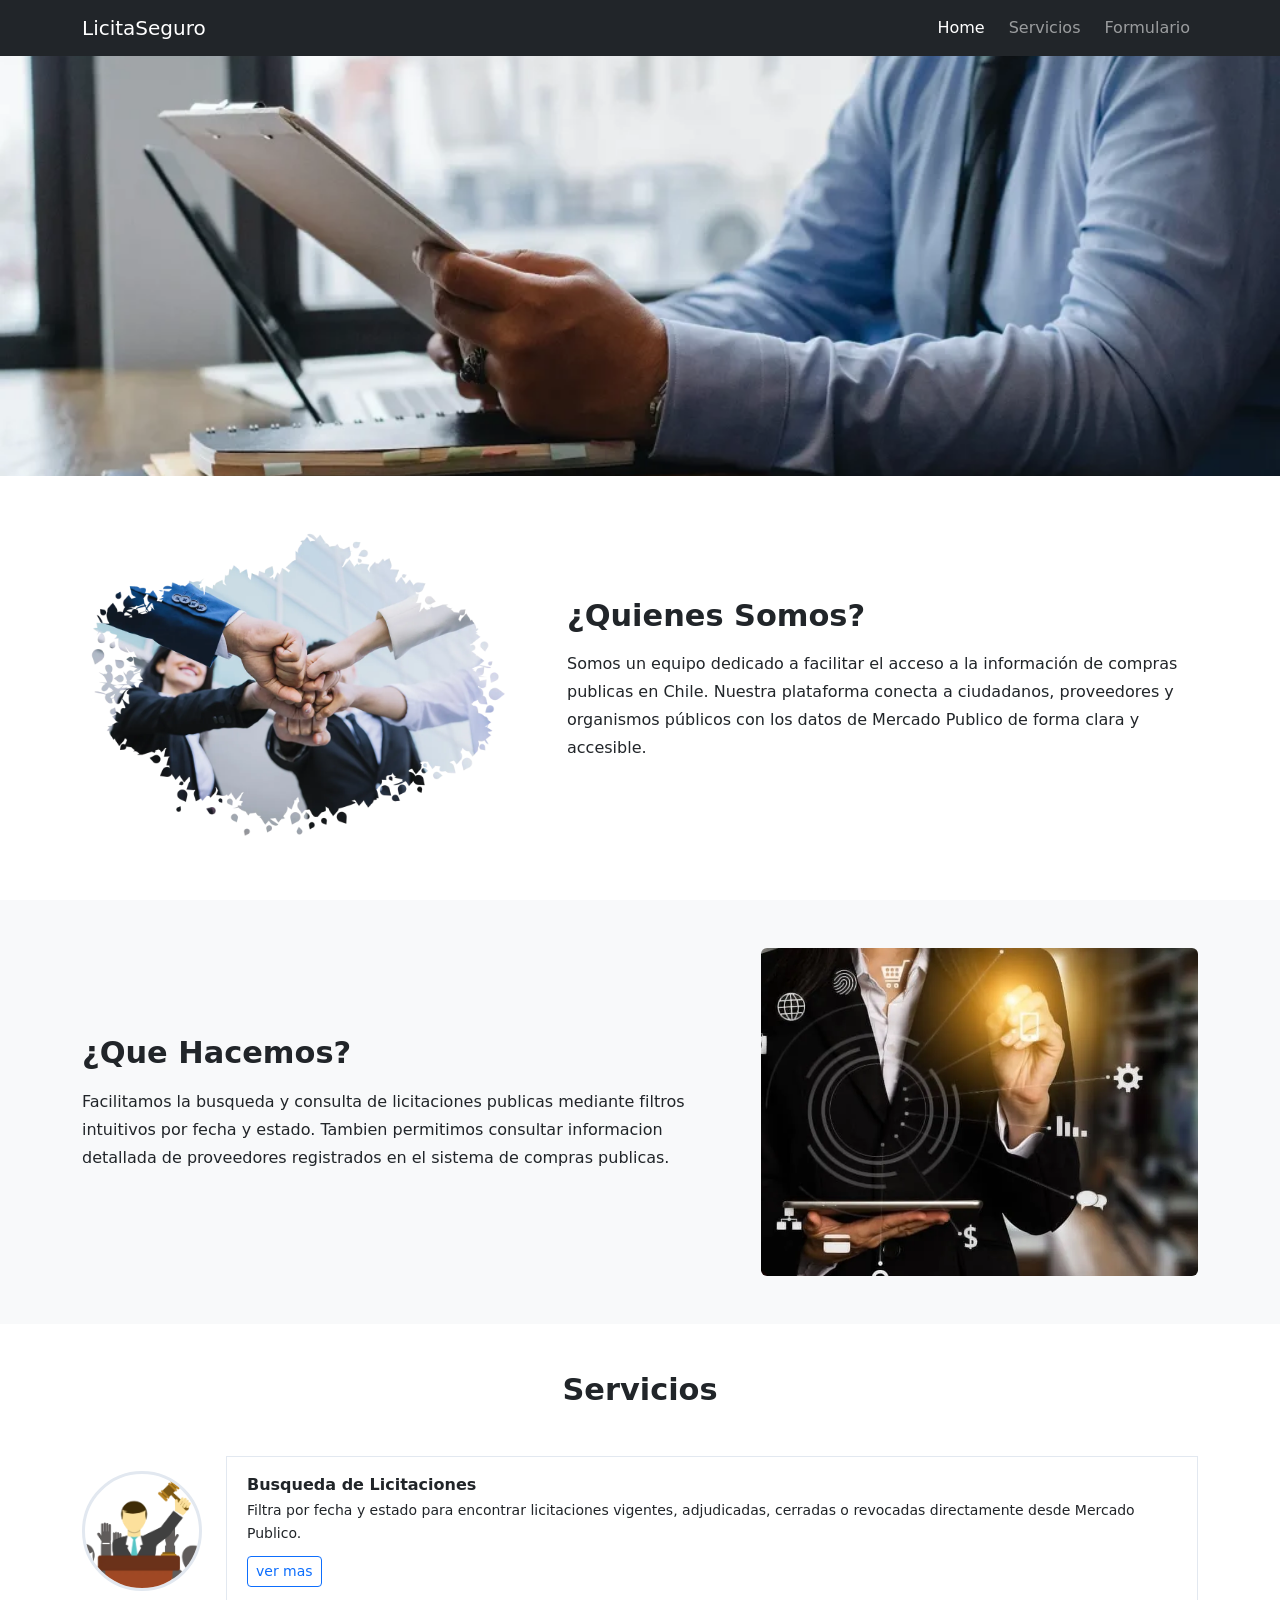
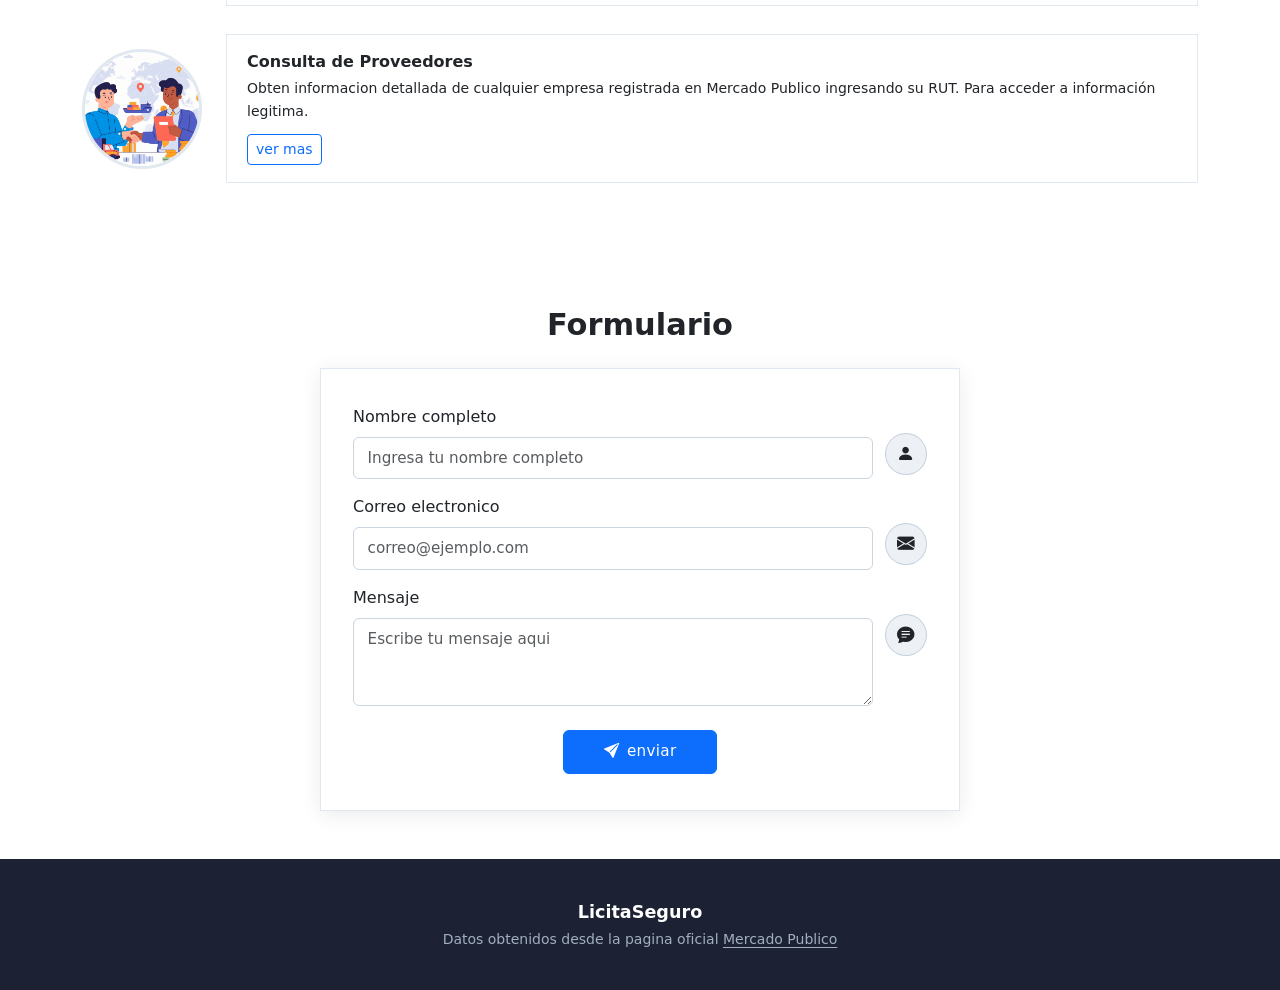
==== HTML/index.html @ 9cf87d3c "Estilos e index de la pagina" ====
<!DOCTYPE html>
<html lang="es">
<head>
  <meta charset="UTF-8">
  <meta name="viewport" content="width=device-width, initial-scale=1.0">
  <title>LicitaSeguro</title>
  <link href="https://cdn.jsdelivr.net/npm/bootstrap@5.3.3/dist/css/bootstrap.min.css" rel="stylesheet">
  <link href="https://cdn.jsdelivr.net/npm/bootstrap-icons@1.11.3/font/bootstrap-icons.min.css" rel="stylesheet">
  <link href="../CSS/style.css" rel="stylesheet">
</head>

<body data-pagina="home">
  <header>
    <nav class="navbar navbar-expand-lg navbar-dark bg-dark shadow-sm" aria-label="Navegacion principal">
      <div class="container">

        <a class="navbar-brand" href="index.html">
          Licita<span>Seguro</span>
        </a>

        <button class="navbar-toggler" type="button"
                data-bs-toggle="collapse" data-bs-target="#navMenu"
                aria-controls="navMenu" aria-expanded="false"
                aria-label="Abrir o cerrar menu de navegacion">
          <span class="navbar-toggler-icon"></span>
        </button>

        <div class="collapse navbar-collapse" id="navMenu">
          <ul class="navbar-nav ms-auto gap-2" role="list">
            <li class="nav-item" role="listitem">
              <a class="nav-link active" aria-current="page" href="#hero">Home</a>
            </li>
            <li class="nav-item" role="listitem">
              <a class="nav-link" href="#servicios">Servicios</a>
            </li>
            <li class="nav-item" role="listitem">
              <a class="nav-link" href="#formulario">Formulario</a>
            </li>
          </ul>
        </div>

      </div>
    </nav>
  </header>

  <main>
    <section id="hero" class="hero-banner" aria-label="img principal LicitaSeguro">
      <img
        src="../IMG/Home.webp"
        alt="Img inicial"
        class="hero-img">
    </section>

    <section class="seccion-quienes py-5" aria-labelledby="quienes-titulo">
      <div class="container">
        <div class="row align-items-center g-4 g-lg-5">

          <div class="col-12 col-md-5">
            <img
              src="../IMG/somos.webp"
              alt="Equipo"
              class="img-seccion rounded">
          </div>

          <div class="col-12 col-md-7">
            <h2 id="quienes-titulo" class="seccion-titulo">¿Quienes Somos?</h2>
            <p class="seccion-texto">Somos un equipo dedicado a facilitar el acceso a la información de compras publicas en Chile. 
              Nuestra plataforma conecta a ciudadanos, proveedores y organismos públicos con los datos de Mercado Publico de forma clara y accesible.</p>
          </div>

        </div>
      </div>
    </section>

    <section class="seccion-que-hacemos py-5 bg-light" aria-labelledby="que-hacemos-titulo">
      <div class="container">
        <div class="row align-items-center g-4 g-lg-5">

          <div class="col-12 col-md-7">
            <h2 id="que-hacemos-titulo" class="seccion-titulo">¿Que Hacemos?</h2>
            <p class="seccion-texto">Facilitamos la busqueda y consulta de licitaciones publicas mediante filtros intuitivos por fecha y estado. 
              Tambien permitimos consultar informacion detallada de proveedores registrados en el sistema de compras publicas.</p>
            </a>
          </div>

          <div class="col-12 col-md-5">
            <img
              src="../IMG/hacer.webp"
              alt="que hacemos referencial"
              class="img-seccion rounded">
          </div>

        </div>
      </div>
    </section>


    <section id="servicios" class="seccion-servicios py-5" aria-labelledby="servicios-titulo">
      <div class="container">

        <h2 id="servicios-titulo" class="seccion-titulo text-center mb-5">Servicios</h2>

        <!-- Servicio 1 -->
        <div class="servicio-fila" role="article" aria-label="Servicio: Búsqueda de Licitaciones">
          <div class="servicio-img-wrap">
            <img
              src="../IMG/licitaciones.webp"
              alt="licitaciones"
              class="servicio-img-circular">
          </div>

          <div class="servicio-card-texto">
            <h3 class="servicio-nombre">Busqueda de Licitaciones</h3>
            <p class="servicio-desc">Filtra por fecha y estado para encontrar licitaciones vigentes, adjudicadas, cerradas 
              o revocadas directamente desde Mercado Publico.</p>
            <a href="licitaciones.html" class="btn btn-outline-primary btn-sm">ver mas</a>
          </div>
        </div>

        <!-- Servicio 2 -->
        <div class="servicio-fila" role="article" aria-label="Servicio: Consulta de Proveedores">
          <div class="servicio-img-wrap">
            <img
              src="../IMG/proveedores.webp"
              alt="proveedores"
              class="servicio-img-circular" >
          </div>
          <div class="servicio-card-texto">
            <h3 class="servicio-nombre">Consulta de Proveedores</h3>
            <p class="servicio-desc">Obten informacion detallada de cualquier empresa registrada en Mercado Publico ingresando su RUT.
              Para acceder a información legitima.
            </p>
            <a href="proveedor.html" class="btn btn-outline-primary btn-sm">ver mas</a>
          </div>
        </div>

      </div>
    </section>

  <!-- Formulario de Contacto -->
    <section id="formulario" class="seccion-formulario py-5" aria-labelledby="formulario-titulo">
      <div class="container">

        <h2 id="formulario-titulo" class="seccion-titulo text-center mb-4">Formulario</h2>

        <div class="formulario-card mx-auto">
          <form id="form-contacto" novalidate aria-label="Formulario de contacto">

            <!-- Nombre -->
            <div class="campo-con-icon mb-3">
              <div class="campo-input-wrap">
                <label for="contacto-nombre" class="form-label fw-medium">
                  Nombre completo <span class="campo-requerido" aria-hidden="true"></span>
                </label>

                <input
                  type="text"
                  id="contacto-nombre"
                  name="nombre"
                  class="form-control campo-input"
                  placeholder="Ingresa tu nombre completo"
                  required
                  aria-required="true"
                  aria-describedby="contacto-nombre-error"
                  tabindex="1">

                <div id="contacto-nombre-error" class="invalid-feedback" role="alert" aria-live="polite"></div>
              </div>
              <div class="campo-icon-wrap" aria-hidden="true">
                <i class="bi bi-person-fill campo-icon"></i>
              </div>
            </div>

            <!-- gmail -->
            <div class="campo-con-icon mb-3">
              <div class="campo-input-wrap">
                <label for="contacto-email" class="form-label fw-medium">
                  Correo electronico <span class="campo-requerido" aria-hidden="true"></span>
                </label>

                <input
                  type="email"
                  id="contacto-email"
                  name="email"
                  class="form-control campo-input"
                  placeholder="correo@ejemplo.com"
                  required
                  aria-required="true"
                  aria-describedby="contacto-email-error"
                  tabindex="2">

                <div id="contacto-email-error" class="invalid-feedback" role="alert" aria-live="polite"></div>
              </div>
              <div class="campo-icon-wrap" aria-hidden="true">
                <i class="bi bi-envelope-fill campo-icon"></i>
              </div>
            </div>

            <!-- Mensaje -->
            <div class="campo-con-icon mb-4">
              <div class="campo-input-wrap">
                <label for="contacto-mensaje" class="form-label fw-medium">
                  Mensaje <span class="campo-requerido" aria-hidden="true"></span>
                </label>

                <textarea
                  id="contacto-mensaje"
                  name="mensaje"
                  class="form-control campo-input"
                  rows="3"
                  placeholder="Escribe tu mensaje aqui"
                  required
                  aria-required="true"
                  aria-describedby="contacto-mensaje-error"
                  tabindex="3"></textarea>

                <div id="contacto-mensaje-error" class="invalid-feedback" role="alert" aria-live="polite"></div>
              </div>
              <div class="campo-icon-wrap" aria-hidden="true">
                <i class="bi bi-chat-text-fill campo-icon"></i>
              </div>
            </div>

            <!-- Btn enviar -->
            <div class="text-center">
              <button type="submit" class="btn btn-primary btn-enviar" tabindex="4"
                      aria-label="Enviar formulario de contacto">
                <i class="bi bi-send-fill me-2" aria-hidden="true"></i>enviar
              </button>
            </div>

          </form>
        </div>

      </div>
    </section>

  </main>


  <footer class="site-footer" role="contentinfo">
    <div class="container text-center">
      <p class="footer-brand">LicitaSeguro</p>
      <p class="footer-sub mb-0">
        Datos obtenidos desde la pagina oficial
        <a href="https://api.mercadopublico.cl" target="_blank" rel="noopener noreferrer">
          Mercado Publico
        </a>
      </p>
    </div>
  </footer>

  <script src="https://cdn.jsdelivr.net/npm/bootstrap@5.3.3/dist/js/bootstrap.bundle.min.js"></script>
  <script src="../JS/config.js"></script>
  <script src="../JS/utils.js"></script>
  <script src="../JS/main.js"></script>

</body>
</html>
---- CSS/style.css ----
.hero-banner {
  position: relative;
  width: 100%;
  background: #1c2233;
  overflow: hidden;
}
.hero-img {
  width: 100%;
  height: 420px;
  object-fit: cover;
  display: block;
}

.hero-fallback {
  width: 100%;
  min-height: 420px;
  background: linear-gradient(135deg, var(--ls-primary) 0%, #0d2b4e 100%);
  display: flex;
  align-items: center;
  justify-content: center;
  color: white;
  text-align: center;
  padding: 3rem 1.5rem;
}
.hero-fallback-inner i {
  font-size: 4rem;
  opacity: 0.4;
  display: block;
  margin-bottom: 1rem;
}
.hero-fallback-inner h1 {
  font-size: clamp(1.6rem, 3.5vw, 2.5rem);
  font-weight: 800;
  line-height: 1.2;
}
.hero-fallback-inner p {
  font-size: 1.1rem;
  opacity: 0.85;
}

.seccion-titulo {
  font-size: clamp(1.4rem, 2.5vw, 1.9rem);
  font-weight: 700;
  color: var(--ls-primary);
  margin-bottom: 1rem;
}
.seccion-texto {
  font-size: 1rem;
  line-height: 1.75;
  color: var(--ls-text);
}

.img-seccion {
  width: 100%;
  aspect-ratio: 4 / 3;
  object-fit: cover;
  display: block;
  border-radius: var(--ls-radius);
}
.img-placeholder-error {
  background: #e2e8f0;
  min-height: 220px;
  display: block;
}

.seccion-quienes {
  background: white;
}

.seccion-que-hacemos {
  background: var(--ls-bg);
}

.seccion-servicios {
  background: white;
}
.servicio-fila {
  display: flex;
  align-items: center;
  gap: 1.5rem;
  margin-bottom: 1.75rem;
}
.servicio-img-wrap {
  flex-shrink: 0;
}
.servicio-img-circular {
  width: 120px;
  height: 120px;
  border-radius: 50%;
  object-fit: cover;
  display: block;
  border: 3px solid #e2e8f0;
}
.img-circular-error {
  background: #e2e8f0;
  width: 120px !important;
  height: 120px !important;
}
.servicio-card-texto {
  flex: 1;
  background: var(--ls-bg);
  border: 1px solid #e2e8f0;
  border-radius: var(--ls-radius);
  padding: 1.1rem 1.25rem;
}
.servicio-nombre {
  font-size: 1rem;
  font-weight: 600;
  color: var(--ls-text);
  margin-bottom: 0.35rem;
}
.servicio-desc {
  font-size: 0.875rem;
  color: var(--ls-muted);
  margin-bottom: 0.75rem;
  line-height: 1.6;
}

.seccion-formulario {
  background: var(--ls-bg);
}
.formulario-card {
  background: white;
  border-radius: var(--ls-radius);
  padding: 2.25rem 2rem;
  box-shadow: 0 4px 20px rgba(0,0,0,0.08);
  border: 1px solid #e2e8f0;
  max-width: 640px;
}

.campo-con-icon {
  display: flex;
  align-items: flex-start;
  gap: 12px;
}
.campo-input-wrap {
  flex: 1;
}
.campo-input {
  border-radius: 6px;
  border: 1.5px solid #cbd5e0;
  padding: 0.55rem 0.85rem;
  font-size: 0.95rem;
  transition: border-color 0.2s;
}
.campo-input:focus {
  border-color: var(--ls-primary);
  box-shadow: 0 0 0 3px rgba(26,74,122,0.12);
}

.campo-icon-wrap {
  width: 42px;
  height: 42px;
  border-radius: 50%;
  background: rgba(26, 74, 122, 0.08);
  border: 1.5px solid rgba(26, 74, 122, 0.2);
  display: flex;
  align-items: center;
  justify-content: center;
  flex-shrink: 0;
  margin-top: 28px;
}
.campo-icon {
  font-size: 1.1rem;
  color: var(--ls-primary);
}
.btn-enviar {
  padding: 0.6rem 2.5rem;
  font-size: 0.95rem;
  font-weight: 500;
  letter-spacing: 0.02em;
  border-radius: 6px;
}

.site-footer {
  background-color: #1c2233;
  color: #a0aec0;
  font-size: 0.875rem;
  padding: 2.5rem 0;
}
.footer-brand {
  font-size: 1.1rem;
  font-weight: 700;
  color: white;
  margin-bottom: 0.25rem;
}
.footer-sub { color: #a0aec0; }
.site-footer a {
  color: #a0aec0;
  text-decoration: underline;
  text-underline-offset: 3px;
}
.site-footer a:hover { color: white; }

@media (max-width: 768px) {
  .hero-img { height: 220px; }
  .hero-fallback { min-height: 220px; }
  .servicio-fila { flex-direction: column; align-items: flex-start; }
  .servicio-img-circular { width: 80px; height: 80px; }
}
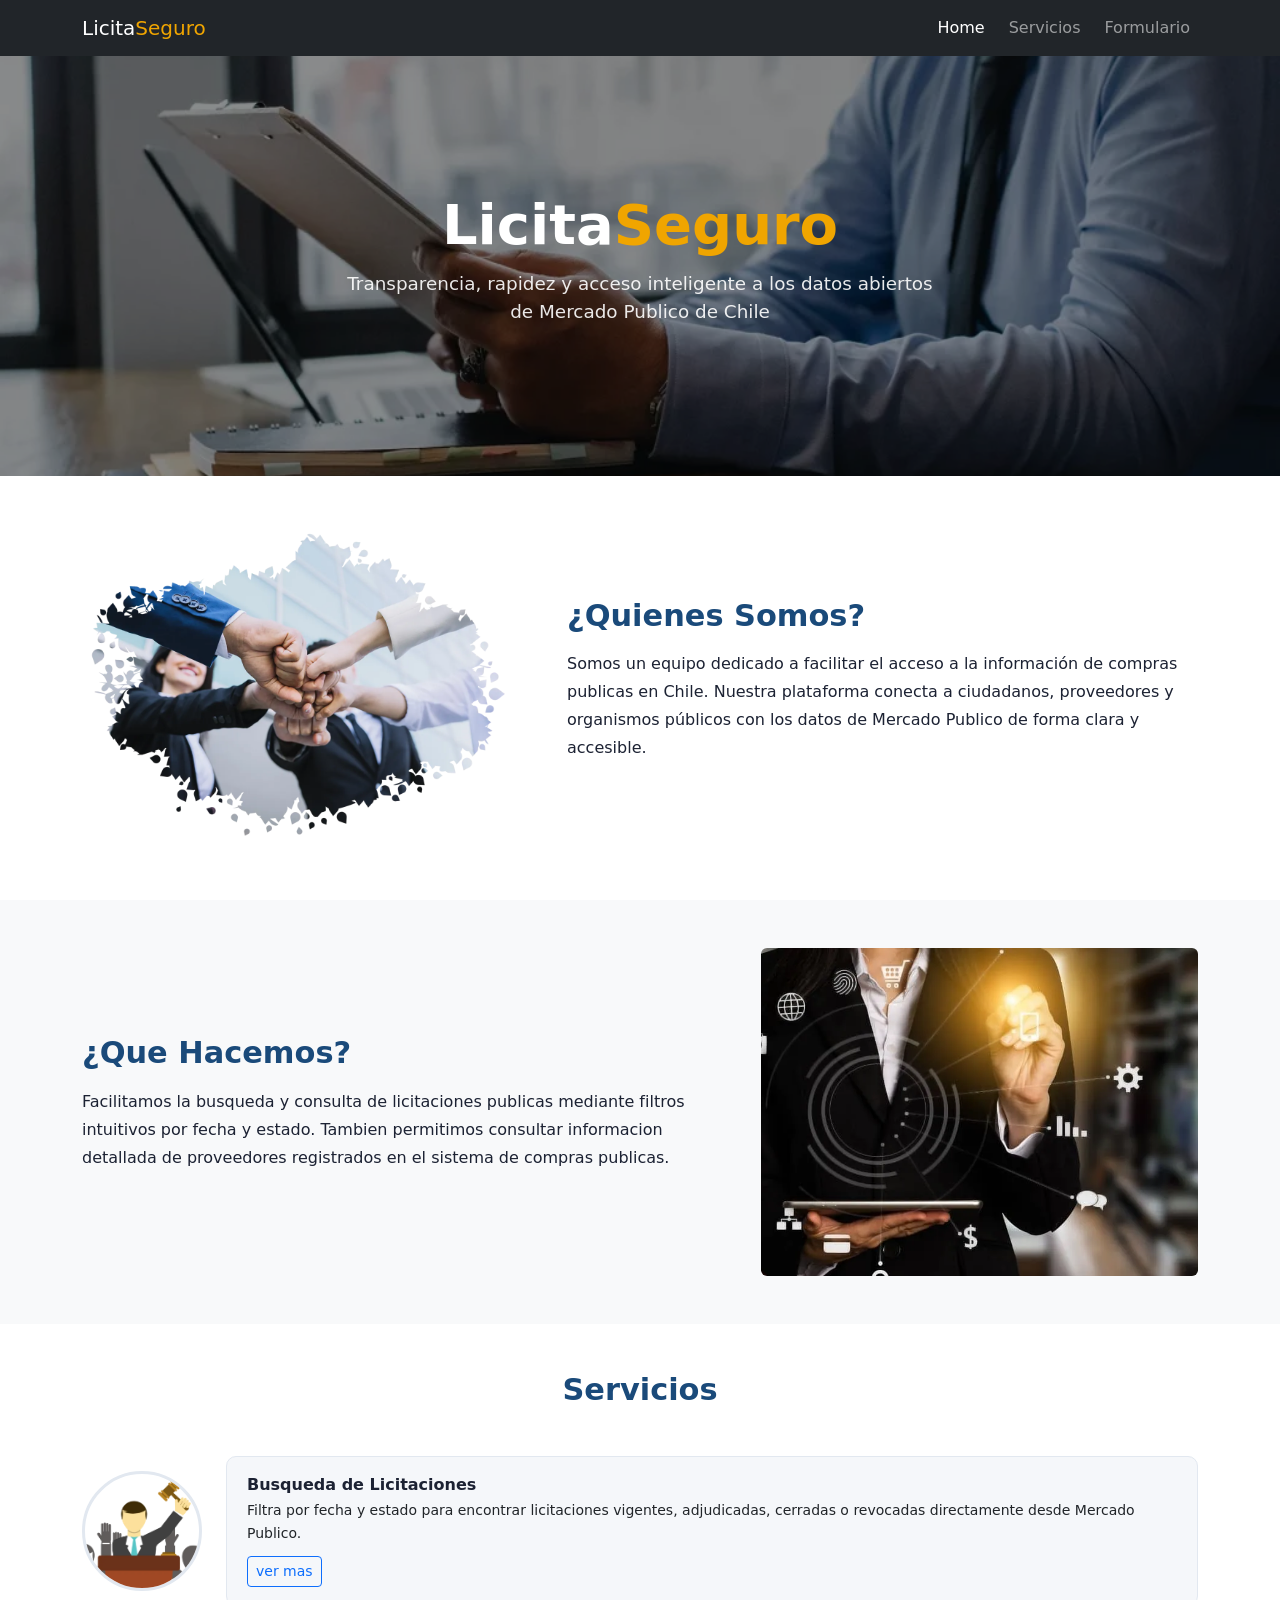
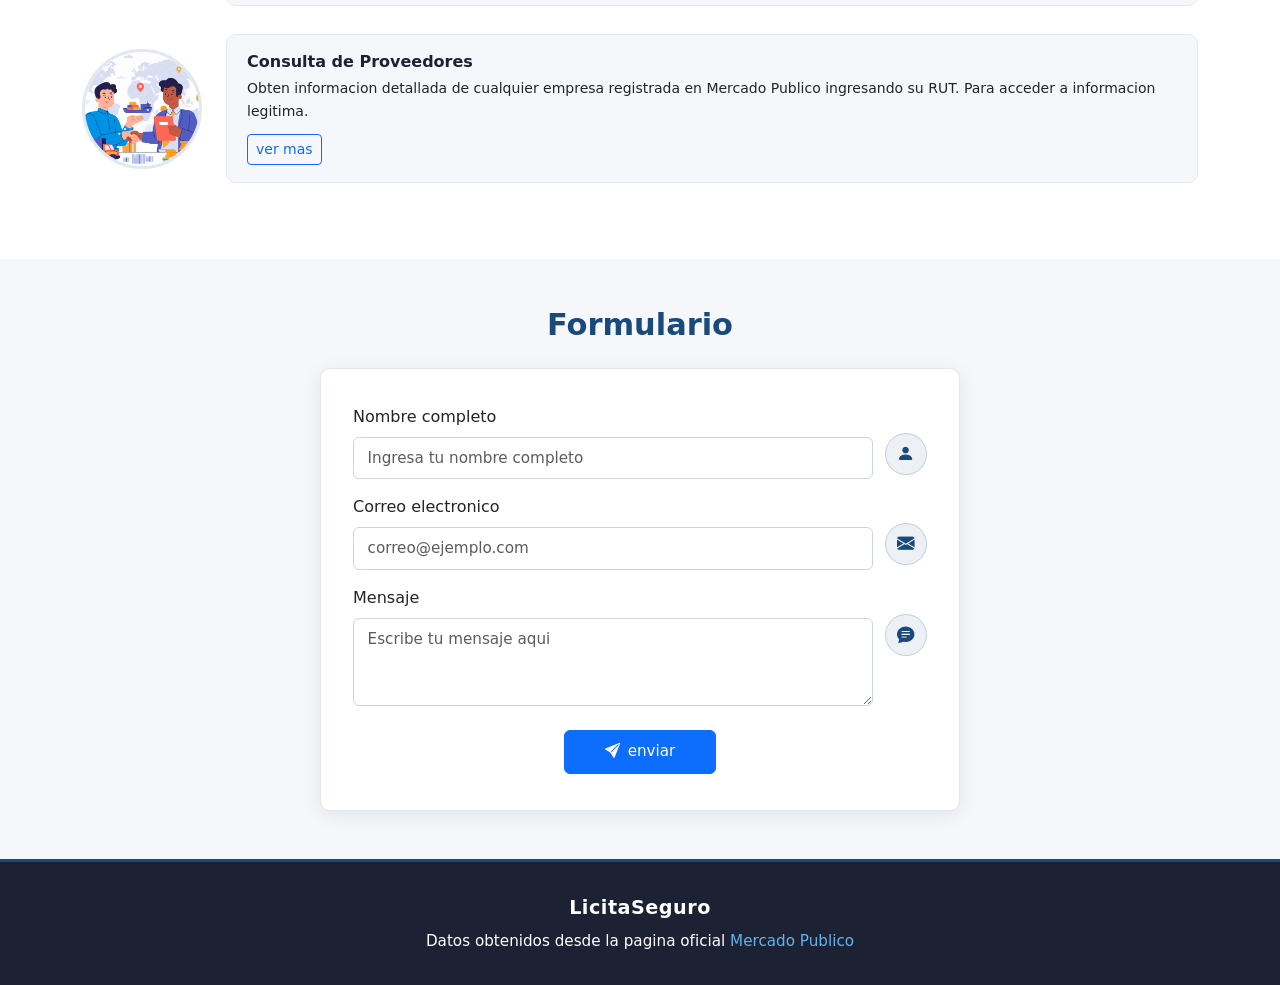
==== commit e54b3e83: "agg de licitaciones funcional al fin" ====
--- a/HTML/index.html
+++ b/HTML/index.html
@@ -7,6 +7,7 @@
   <link href="https://cdn.jsdelivr.net/npm/bootstrap@5.3.3/dist/css/bootstrap.min.css" rel="stylesheet">
   <link href="https://cdn.jsdelivr.net/npm/bootstrap-icons@1.11.3/font/bootstrap-icons.min.css" rel="stylesheet">
   <link href="../CSS/style.css" rel="stylesheet">
+  <link href="../CSS/footer.css" rel="stylesheet">
 </head>
 
 <body data-pagina="home">
@@ -45,10 +46,11 @@
 
   <main>
     <section id="hero" class="hero-banner" aria-label="img principal LicitaSeguro">
-      <img
-        src="../IMG/Home.webp"
-        alt="Img inicial"
-        class="hero-img">
+      <img src="../IMG/Home.webp" alt="foto principal" class="hero-img" onerror="this.style.display='none';">
+      <div class="hero-content-overlay text-center">
+        <h1>Licita<span>Seguro</span></h1>
+        <p>Transparencia, rapidez y acceso inteligente a los datos abiertos de Mercado Publico de Chile</p>
+      </div>
     </section>
 
     <section class="seccion-quienes py-5" aria-labelledby="quienes-titulo">
@@ -80,7 +82,6 @@
             <h2 id="que-hacemos-titulo" class="seccion-titulo">¿Que Hacemos?</h2>
             <p class="seccion-texto">Facilitamos la busqueda y consulta de licitaciones publicas mediante filtros intuitivos por fecha y estado. 
               Tambien permitimos consultar informacion detallada de proveedores registrados en el sistema de compras publicas.</p>
-            </a>
           </div>
 
           <div class="col-12 col-md-5">
@@ -101,7 +102,7 @@
         <h2 id="servicios-titulo" class="seccion-titulo text-center mb-5">Servicios</h2>
 
         <!-- Servicio 1 -->
-        <div class="servicio-fila" role="article" aria-label="Servicio: Búsqueda de Licitaciones">
+        <div class="servicio-fila" role="article" aria-label="Busqueda de Licitaciones">
           <div class="servicio-img-wrap">
             <img
               src="../IMG/licitaciones.webp"
@@ -118,7 +119,7 @@
         </div>
 
         <!-- Servicio 2 -->
-        <div class="servicio-fila" role="article" aria-label="Servicio: Consulta de Proveedores">
+        <div class="servicio-fila" role="article" aria-label="Consulta de Proveedores">
           <div class="servicio-img-wrap">
             <img
               src="../IMG/proveedores.webp"
@@ -128,7 +129,7 @@
           <div class="servicio-card-texto">
             <h3 class="servicio-nombre">Consulta de Proveedores</h3>
             <p class="servicio-desc">Obten informacion detallada de cualquier empresa registrada en Mercado Publico ingresando su RUT.
-              Para acceder a información legitima.
+              Para acceder a informacion legitima.
             </p>
             <a href="proveedor.html" class="btn btn-outline-primary btn-sm">ver mas</a>
           </div>
--- a/CSS/style.css
+++ b/CSS/style.css
@@ -1,9 +1,19 @@
+:root {
+  --ls-primary: #1a4a7a;
+  --ls-text:    #1c2233;
+  --ls-radius:  10px;
+}
+
+.navbar-brand span {
+  color: #f0a500;
+}
+
 .hero-banner {
   position: relative;
   width: 100%;
-  background: #1c2233;
   overflow: hidden;
 }
+
 .hero-img {
   width: 100%;
   height: 420px;
@@ -11,32 +21,36 @@
   display: block;
 }
 
-.hero-fallback {
-  width: 100%;
-  min-height: 420px;
-  background: linear-gradient(135deg, var(--ls-primary) 0%, #0d2b4e 100%);
+.hero-content-overlay {
+  position: absolute;
+  inset: 0;
+  background: rgba(0, 0, 0, 0.45);
   display: flex;
+  flex-direction: column;
   align-items: center;
   justify-content: center;
   color: white;
-  text-align: center;
-  padding: 3rem 1.5rem;
+  padding: 1.5rem;
 }
-.hero-fallback-inner i {
-  font-size: 4rem;
-  opacity: 0.4;
-  display: block;
-  margin-bottom: 1rem;
+
+.hero-content-overlay h1 {
+  font-size: clamp(2rem, 5vw, 3.5rem);
+  font-weight: 800;
+  margin-bottom: 0.75rem;
 }
-.hero-fallback-inner h1 {
-  font-size: clamp(1.6rem, 3.5vw, 2.5rem);
-  font-weight: 800;
-  line-height: 1.2;
+
+.hero-content-overlay h1 span {
+  color: #f0a500;
 }
-.hero-fallback-inner p {
-  font-size: 1.1rem;
-  opacity: 0.85;
+
+.hero-content-overlay p {
+  font-size: clamp(0.95rem, 2vw, 1.15rem);
+  opacity: 0.9;
+  max-width: 600px;
 }
+
+.seccion-quienes     { background: white; }
+.seccion-que-hacemos { background: #f5f7fa; }
 
 .seccion-titulo {
   font-size: clamp(1.4rem, 2.5vw, 1.9rem);
@@ -44,6 +58,7 @@
   color: var(--ls-primary);
   margin-bottom: 1rem;
 }
+
 .seccion-texto {
   font-size: 1rem;
   line-height: 1.75;
@@ -57,32 +72,17 @@
   display: block;
   border-radius: var(--ls-radius);
 }
-.img-placeholder-error {
-  background: #e2e8f0;
-  min-height: 220px;
-  display: block;
-}
 
-.seccion-quienes {
-  background: white;
-}
+.seccion-servicios { background: white; }
 
-.seccion-que-hacemos {
-  background: var(--ls-bg);
-}
-
-.seccion-servicios {
-  background: white;
-}
 .servicio-fila {
   display: flex;
   align-items: center;
   gap: 1.5rem;
   margin-bottom: 1.75rem;
 }
-.servicio-img-wrap {
-  flex-shrink: 0;
-}
+
+.servicio-img-wrap  { flex-shrink: 0; }
 .servicio-img-circular {
   width: 120px;
   height: 120px;
@@ -91,24 +91,22 @@
   display: block;
   border: 3px solid #e2e8f0;
 }
-.img-circular-error {
-  background: #e2e8f0;
-  width: 120px !important;
-  height: 120px !important;
-}
+
 .servicio-card-texto {
   flex: 1;
-  background: var(--ls-bg);
+  background: #f5f7fa;
   border: 1px solid #e2e8f0;
   border-radius: var(--ls-radius);
   padding: 1.1rem 1.25rem;
 }
+
 .servicio-nombre {
   font-size: 1rem;
   font-weight: 600;
   color: var(--ls-text);
   margin-bottom: 0.35rem;
 }
+
 .servicio-desc {
   font-size: 0.875rem;
   color: var(--ls-muted);
@@ -116,9 +114,8 @@
   line-height: 1.6;
 }
 
-.seccion-formulario {
-  background: var(--ls-bg);
-}
+.seccion-formulario { background: #f5f7fa; }
+
 .formulario-card {
   background: white;
   border-radius: var(--ls-radius);
@@ -133,68 +130,49 @@
   align-items: flex-start;
   gap: 12px;
 }
-.campo-input-wrap {
-  flex: 1;
-}
+
+.campo-input-wrap { flex: 1; }
 .campo-input {
   border-radius: 6px;
   border: 1.5px solid #cbd5e0;
   padding: 0.55rem 0.85rem;
   font-size: 0.95rem;
+  width: 100%;
   transition: border-color 0.2s;
 }
+
 .campo-input:focus {
   border-color: var(--ls-primary);
   box-shadow: 0 0 0 3px rgba(26,74,122,0.12);
+  outline: none;
 }
 
 .campo-icon-wrap {
   width: 42px;
   height: 42px;
   border-radius: 50%;
-  background: rgba(26, 74, 122, 0.08);
-  border: 1.5px solid rgba(26, 74, 122, 0.2);
+  background: rgba(26,74,122,0.08);
+  border: 1.5px solid rgba(26,74,122,0.2);
   display: flex;
   align-items: center;
   justify-content: center;
   flex-shrink: 0;
   margin-top: 28px;
 }
-.campo-icon {
-  font-size: 1.1rem;
-  color: var(--ls-primary);
-}
+
+.campo-icon       { font-size: 1.1rem; color: var(--ls-primary); }
+.campo-requerido  { color: #dc3545; margin-left: 2px; }
 .btn-enviar {
   padding: 0.6rem 2.5rem;
   font-size: 0.95rem;
   font-weight: 500;
-  letter-spacing: 0.02em;
   border-radius: 6px;
 }
 
-.site-footer {
-  background-color: #1c2233;
-  color: #a0aec0;
-  font-size: 0.875rem;
-  padding: 2.5rem 0;
-}
-.footer-brand {
-  font-size: 1.1rem;
-  font-weight: 700;
-  color: white;
-  margin-bottom: 0.25rem;
-}
-.footer-sub { color: #a0aec0; }
-.site-footer a {
-  color: #a0aec0;
-  text-decoration: underline;
-  text-underline-offset: 3px;
-}
-.site-footer a:hover { color: white; }
 
 @media (max-width: 768px) {
-  .hero-img { height: 220px; }
-  .hero-fallback { min-height: 220px; }
-  .servicio-fila { flex-direction: column; align-items: flex-start; }
+  .hero-img              { height: 260px; }
+  .servicio-fila         { flex-direction: column; }
   .servicio-img-circular { width: 80px; height: 80px; }
+  .formulario-card       { padding: 1.25rem; }
 }
--- a/CSS/footer.css
+++ b/CSS/footer.css
@@ -0,0 +1,35 @@
+footer {
+  background-color: #1c2233; 
+  color: #ffffff;
+  padding: 2rem 0;
+  margin-top: auto; 
+  width: 100%;
+  border-top: 3px solid var(--ls-primary); 
+}
+
+footer p {
+  margin-bottom: 0.5rem;
+  font-size: 0.95rem;
+}
+
+footer p:last-child {
+  margin-bottom: 0;
+}
+
+footer a {
+  color: #63b3ed; 
+  text-decoration: none;
+  transition: color 0.2s ease;
+}
+
+footer a:hover,
+footer a:focus {
+  color: #90cdf4;
+  text-decoration: underline;
+}
+
+.footer-brand {
+  font-size: 1.2rem;
+  font-weight: 700;
+  letter-spacing: 0.5px;
+}
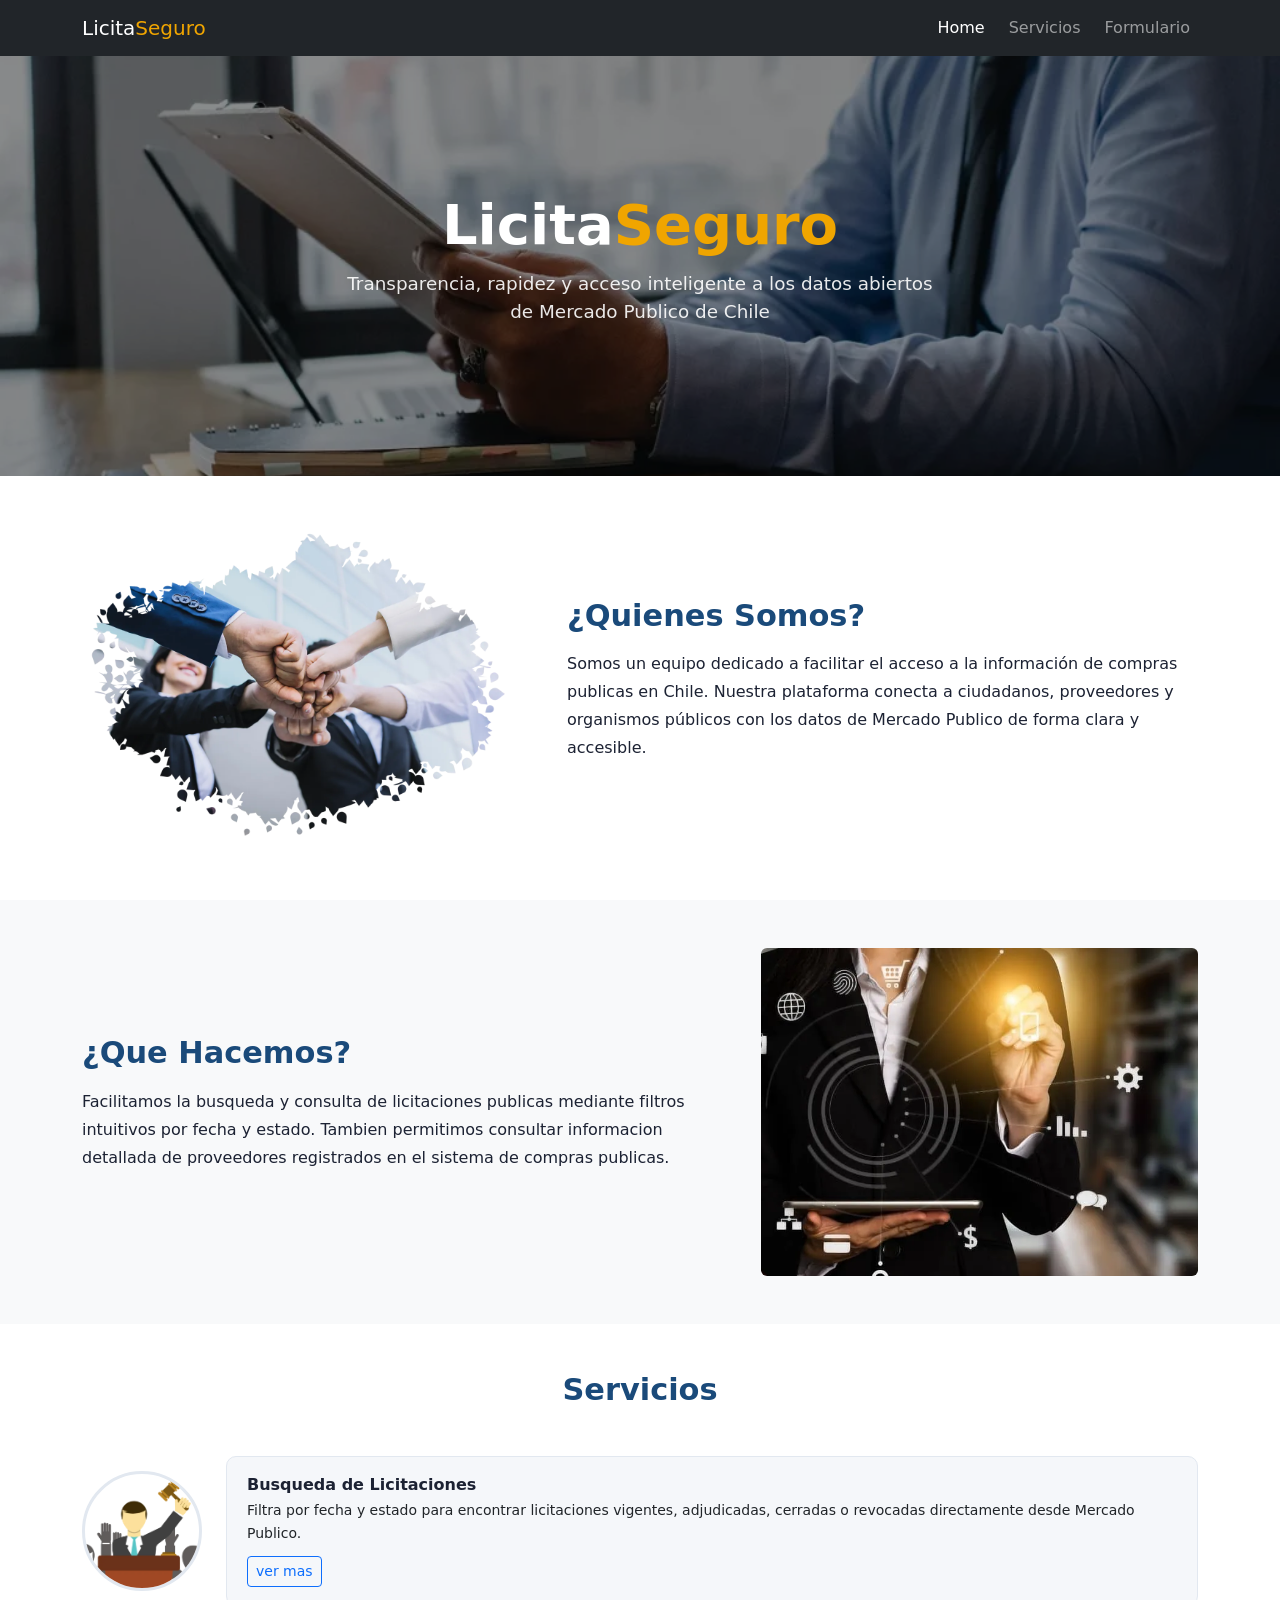
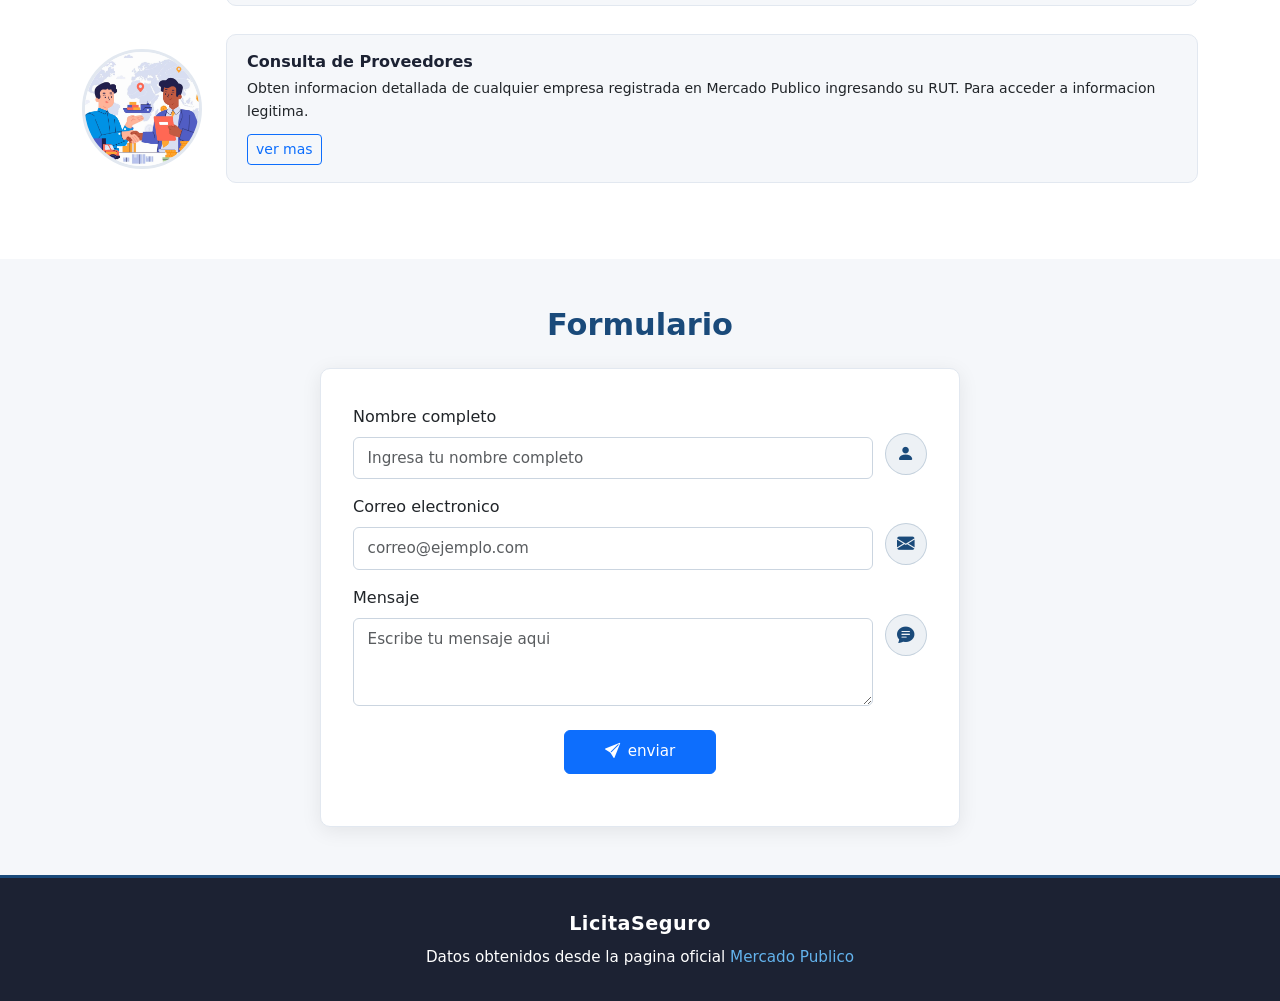
==== commit e3322479: "cambios definitivos" ====
--- a/HTML/index.html
+++ b/HTML/index.html
@@ -223,12 +223,15 @@
             </div>
 
             <!-- Btn enviar -->
-            <div class="text-center">
-              <button type="submit" class="btn btn-primary btn-enviar" tabindex="4"
-                      aria-label="Enviar formulario de contacto">
-                <i class="bi bi-send-fill me-2" aria-hidden="true"></i>enviar
-              </button>
-            </div>
+           <div class="text-center">
+            <button type="submit" class="btn btn-primary btn-enviar" tabindex="4"
+              aria-label="Enviar formulario de contacto">
+              <i class="bi bi-send-fill me-2" aria-hidden="true"></i>enviar
+            </button>
+           </div>
+
+          <!-- msm de respuesta -->
+          <div id="contacto-respuesta" aria-live="polite" class="mt-3"></div>
 
           </form>
         </div>
@@ -254,6 +257,7 @@
   <script src="https://cdn.jsdelivr.net/npm/bootstrap@5.3.3/dist/js/bootstrap.bundle.min.js"></script>
   <script src="../JS/config.js"></script>
   <script src="../JS/utils.js"></script>
+  <script src="../JS/validaciones.js"></script>
   <script src="../JS/main.js"></script>
 
 </body>
--- a/CSS/footer.css
+++ b/CSS/footer.css
@@ -1,10 +1,19 @@
+body {
+  min-height: 100vh;
+  display: flex;
+  flex-direction: column;
+}
+
+main {
+  flex: 1;
+}
+
 footer {
-  background-color: #1c2233; 
+  background-color: #1c2233;
   color: #ffffff;
   padding: 2rem 0;
-  margin-top: auto; 
   width: 100%;
-  border-top: 3px solid var(--ls-primary); 
+  border-top: 3px solid #1a4a7a;
 }
 
 footer p {
@@ -17,11 +26,10 @@
 }
 
 footer a {
-  color: #63b3ed; 
+  color: #63b3ed;
   text-decoration: none;
   transition: color 0.2s ease;
 }
-
 footer a:hover,
 footer a:focus {
   color: #90cdf4;
